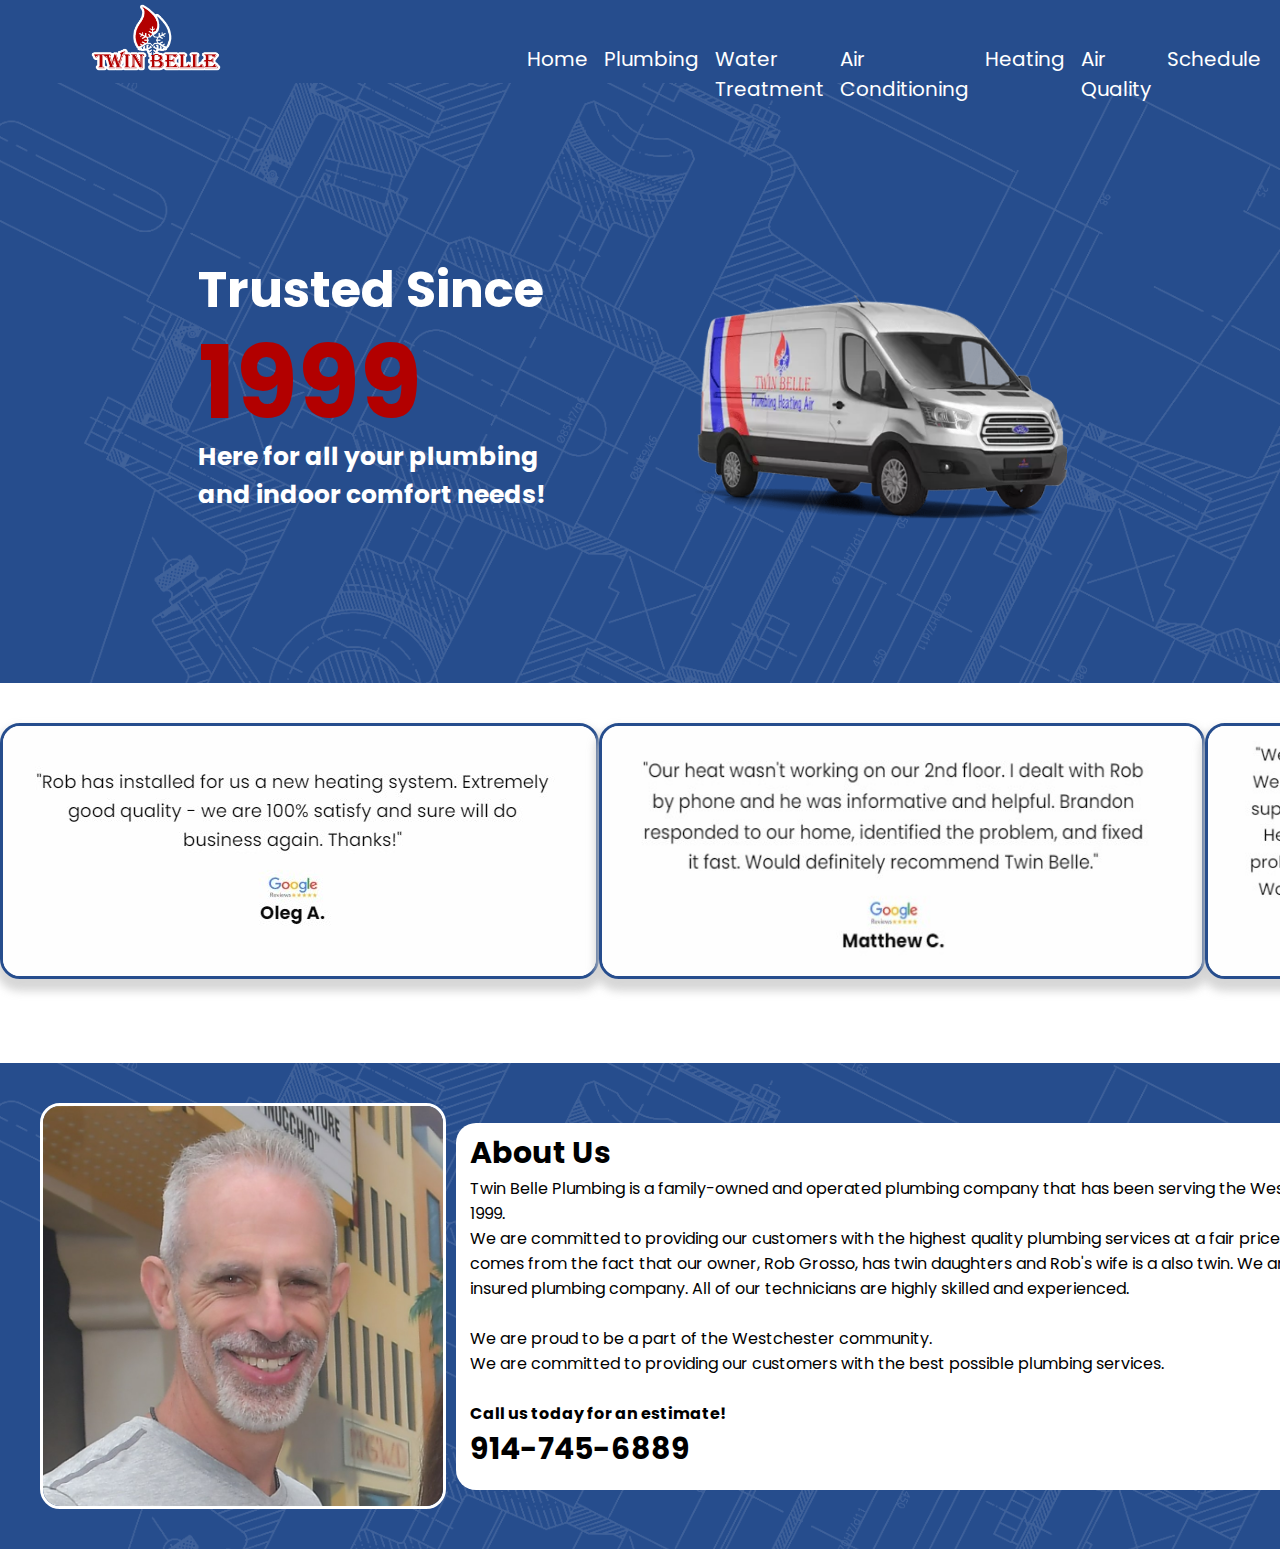
==== index.html @ 2430a08a "v1" ====
<!DOCTYPE html>
<html lang="en">

    <head>
       <meta charset="UTF-8">
        <meta name="viewport" content="width=device-width, initial-scale=1.0">
        <link rel="preconnect" href="https://fonts.googleapis.com">
        <link rel="preconnect" href="https://fonts.gstatic.com" crossorigin>
        <link rel="icon" type="image/png" href="pics/logotb.png">
        <link href="https://fonts.googleapis.com/css2?family=Poppins:wght@700&display=swap" rel="stylesheet">
        <link href="https://fonts.googleapis.com/css2?family=Poppins&display=swap" rel="stylesheet">
        <link rel="stylesheet" href="twinbellestyle.css">
        <script src="twinbelljava.js"></script>
        <title>Twin Belle Plumbing & HVAC</title>
    </head>

    <!-- BODY OF SITE -->
        <body>
        
    <!-- NAVIGATION BAR & LOGO -->
        <header class="nav">
                <!-- FULL NAV FLEXBOX -->
                <a href="tb"><img class="logo" src="pics/logotbw.png" alt="Twin Belle Logo"></a>
            <nav class="navlinks">
                <!-- LINKS ONLY FLEXBOX -->
                <a href="index.html">Home</a>
                <a href="plumbing.html">Plumbing</a>
                <a href="services">Water Treatment</a>
                <a href="services">Air Conditioning</a>
                <a href="services">Heating</a>
                <a href="services">Air Quality</a>
                <a href="contact">Schedule</a>  
            </nav>
        </header>

    <!-- TEXT ON "TRUSTED" SECTION W/ VAN IMAGE -->
        <span class="section1">
            <span class="trusted">
            <span class="trustwords">
                <h2 class="trust">Trusted Since</h2>
                <h1 class="year">1999</h1>
                <h3 class="Here">Here for all your plumbing <br> and indoor comfort needs!</h3>
            </span>
            <span class="van"><img class="vanimg" src="pics/tbvan.png" alt="Twin Belle Truck" width="391.5" height="229.125"></span>
        </span>
        </span>

    <!-- REVIEW IMAGES -->
        <span class="reviews">
        <img src="pics/review1.jpg">
        <img src="pics/review2.jpg">
        <img src="pics/review3.jpg">
        </span>

        <!-- ABOUT US -->
        <span class="aboutus">
            <img src="pics/rob.jpg" alt="Twin Belle Owner" width="400" height="400" class="aboutpic">
            <span class="aboutustext">
                <p>
                    <strong class="abouttxt">About Us</strong> <br>
                    Twin Belle Plumbing is a family-owned and operated plumbing company that has been serving the Westchester area since 1999. <br>
                    We are committed to providing our customers with the highest quality plumbing services at a fair price. Our name, Twin Belle, <br>
                    comes from the fact that our owner, Rob Grosso, has twin daughters and Rob's wife is a also twin. We are a fully licensed and <br>
                    insured plumbing company. All of our technicians are highly skilled and experienced. <br>
                    <br>
                    We are proud to be a part of the Westchester community. <br>
                    We are committed to providing our customers with the best possible plumbing services. <br>
                    <br>
                    <strong>Call us today for an estimate!</strong> <br>
                    <strong class="number">914-745-6889</strong>
                </p>
            </span>
        </span>

        </body>
</html>
---- twinbellestyle.css ----
*{
  margin: 0;
  padding: 0;
}

body{
  display: flex;
  flex-direction: column;
  font-family: Poppins, sans-serif;
  background-color: #264d8d;
}

/* ************************************************* */
/* TOP NAVIGATION BAR */
.logo{
  width:130px;
  height:75px;
  /* border: solid black; */
  padding-left: 60%;
}

.nav{
  width: 98%;
  height: 75px;
  margin: 0 auto;
  /* border: solid black; */
  display: flex;
  align-content: left;
  padding-bottom: 8px;
}

.navlinks{
  width: 88%;
  height: 75px;
  padding-left: 30%;
  margin: 0 auto;
  /* border: solid black; */
  display: flex;
  align-items: flex-end;
  justify-content: space-around;
}

.navlinks a{
  height: 38%;
  display: flex;
  background-color: rgba(0, 0, 0, 0);
  padding: 3px 8px;
  color: rgb(255, 255, 255);
  /* border: solid black; */
  font-size: 20px;
  font-family: Poppins, sans-serif;
  border-radius: 10px;
  text-decoration: none;
  transition: all .2s;
}

.navlinks a:hover{
  background-color: rgba(255, 255, 255, 0.6);
  box-shadow: 0 0.5em 0.5em -0.4em rgba(205, 205, 205, 0.8);
  transform: translateY(-0.25em);
  cursor: pointer;
}
/* ************************************************* */

/* ************************************************* */
/* 1ST SECTION */
.section1{
  display: flex;
  width: 100%;
  height: 600px;
  /* border: solid black; */
  justify-content: center;
  background-image: url("pics/bpw.png");
  background-size: cover;
}

.trusted{
  display: flex;
  /* border: solid black; */
  justify-content: space-evenly;
  padding-left: 7%;
}

.trustwords{
  align-content: center;
  justify-content: center;
  height: 100%;
  display: flex;
  /* border: solid black; */
  flex-direction: column;
}

.van{
  justify-content: center;
  align-items: center;
  width: 600px;
  height: 86%;
  padding-top: 7%;
  flex-direction: column;
  display: flex;
  padding-left: 25px;
  /* border: solid black; */
}

.van img{
  transition: all .3s;
}

.van img:hover{
    transform: translateY(-0.25em);
}

.trust{
  color: rgb(255, 255, 255);
  font-size: 50px;
  margin-bottom: 0px;
}

.year{
  color: #b20000;
  font-size: 100px;
  margin-top: -20px;
  margin-bottom: -20px;
  font-weight: 700;
  padding-right: 124px;
}

.Here{
  margin-top: 0px;
  font-size: 25px;
  color: white;
}
/* ************************************************* */

/* ************************************************* */
/* REVIEW SECTION */
.reviews{
  background-color: white;
  width: 100%;
  height: 300px;
  display: flex;
  justify-content: space-around;
  padding-top: 40px;
  padding-bottom: 40px;
}
.reviews > img{
  max-width: 600px;
  max-height: 250px;
  border: solid;
  border-radius: 20px;
  border-color: #264d8d;
  box-shadow: 0 0.5em 0.5em .2em rgba(205, 205, 205, 0.8);
  transition: all .3s;
}

.reviews img:hover{
  transform: translateY(-0.25em);
}
/* ************************************************* */

/* ************************************************* */
/* ABOUT US SECTION */
.aboutus{
  display: flex;
  justify-content: center;
  justify-content: space-evenly;
  padding-left: 40px;
  padding-top: 40px;
  padding-bottom: 40px;
  align-items: center;
  background-image: url("pics/bpw.png");
  background-size: cover;
}
.abouttxt{
  font-size: 30px;
}

.aboutpic{
  border: solid;
  border-radius: 20px;
  border-color: #ffffff;
}

.aboutustext{
  margin: 10px;
  padding-left: 14px;
  padding-right: 14px;
  padding-top: 7px;
  padding-bottom: 10px;
  background-color: white;
  border-radius: 20px;
  min-width: 1000px;
  min-height: 350px;
  height: 310px;
  width: 1000px;
}

.number{
  font-weight: 700px;
  font-size: 30px;
}
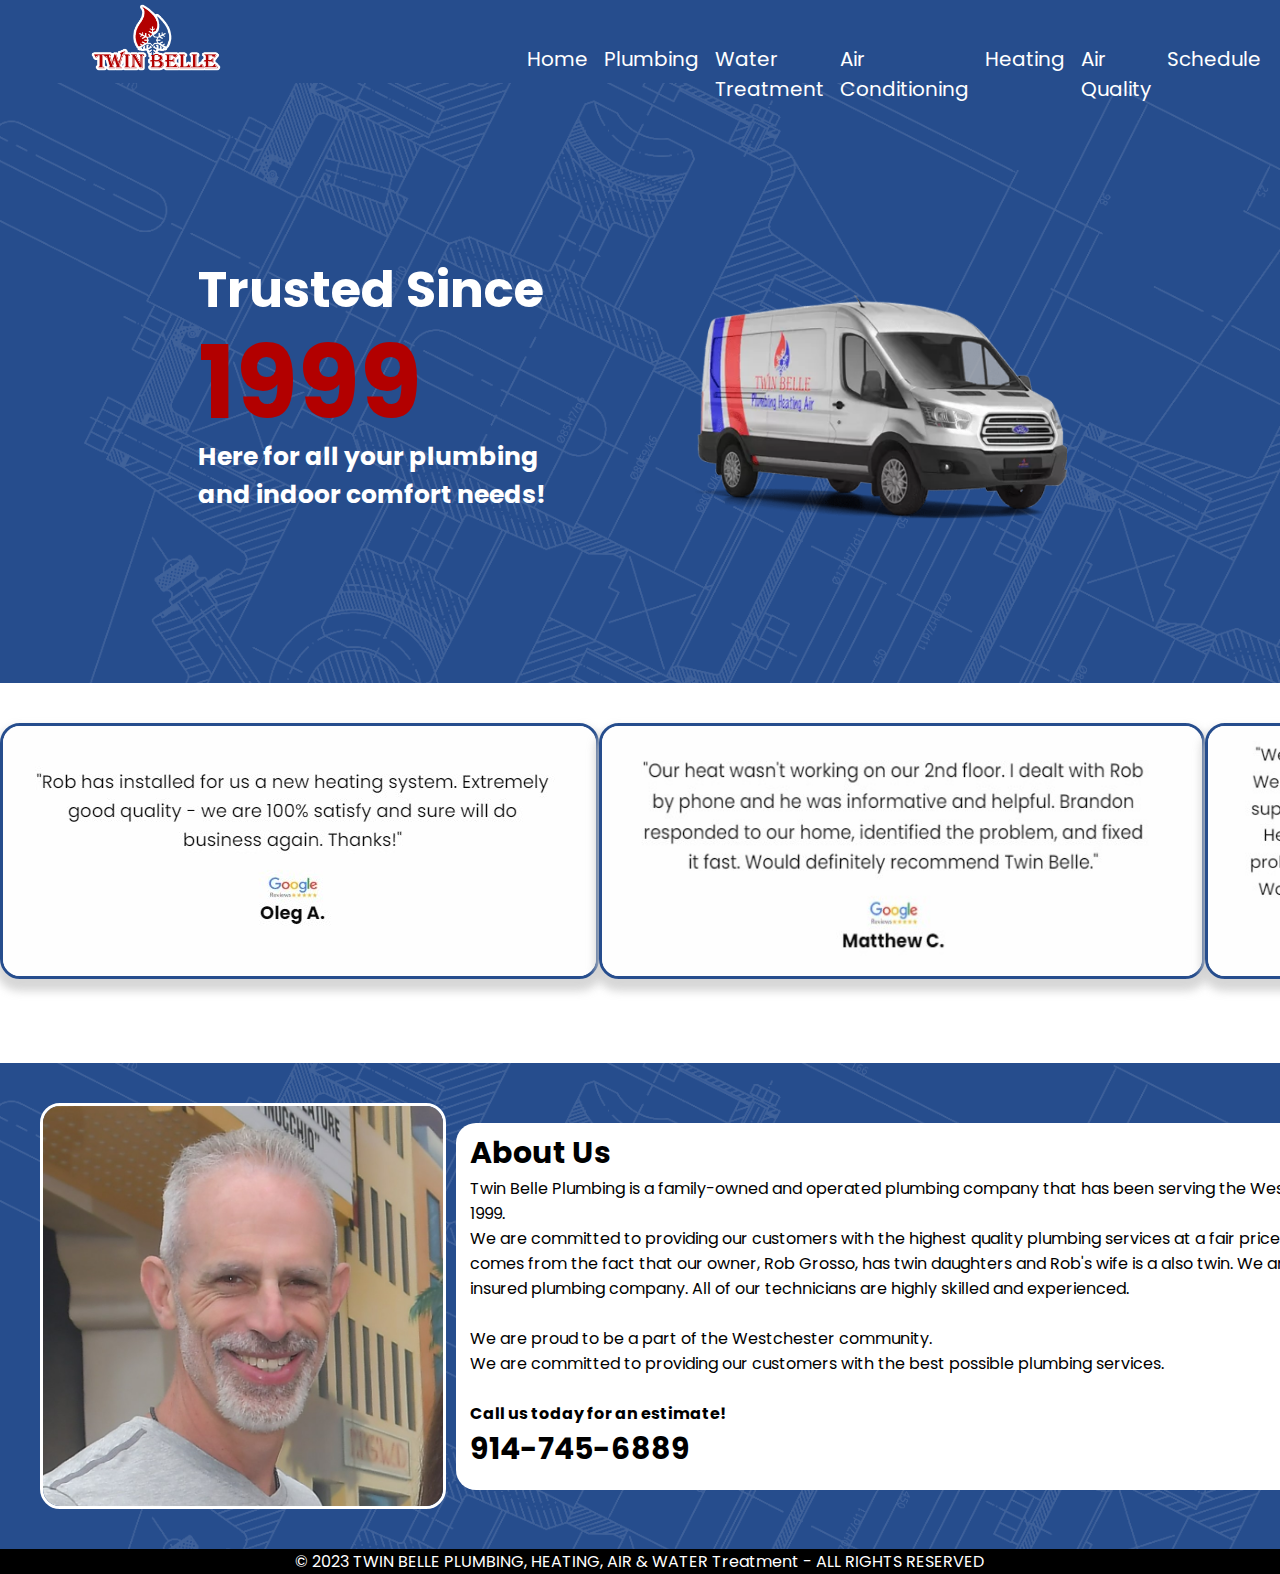
==== commit e0c7ff2f: "footer" ====
--- a/index.html
+++ b/index.html
@@ -71,6 +71,9 @@
                 </p>
             </span>
         </span>
+        <footer>
+            © 2023 TWIN BELLE PLUMBING, HEATING, AIR & WATER Treatment - ALL RIGHTS RESERVED
+        </footer>
 
         </body>
 </html>--- a/twinbellestyle.css
+++ b/twinbellestyle.css
@@ -27,6 +27,7 @@
   display: flex;
   align-content: left;
   padding-bottom: 8px;
+  position: sticky;
 }
 
 .navlinks{
@@ -198,4 +199,11 @@
 .number{
   font-weight: 700px;
   font-size: 30px;
+}
+
+footer{
+  display: flex;
+  justify-content: center;
+  color: white;
+  background-color: black;
 }